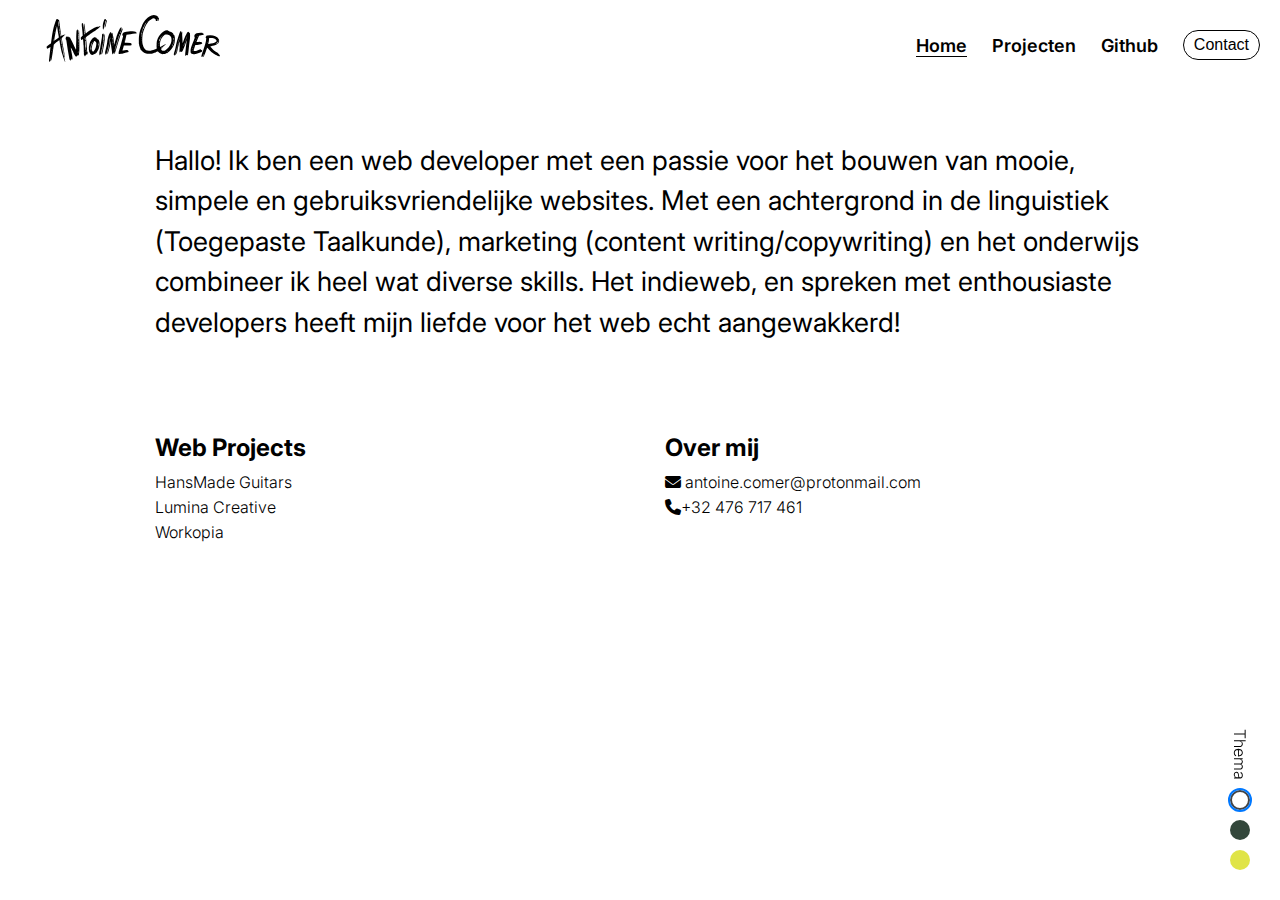
==== index.html @ f467263d "Eerste commit van mn website" ====
<!DOCTYPE html>
<html lang="en">
  <head>
    <meta charset="UTF-8" />
    <meta name="viewport" content="width=device-width, initial-scale=1.0" />
    <title>Antoine Comer</title>
    <script>
      (function () {
        const savedTheme = localStorage.getItem("theme");
        if (savedTheme) {
          document.documentElement.classList.add(savedTheme + "-theme");
        }
      })();
    </script>

    <link
      rel="icon"
      href="./images/c8056c60767b58ecf488e8683f8c7375-wizard-hat-semi-flat.png"
    />
    <link rel="stylesheet" href="./css/styles.css" />
    <link rel="preconnect" href="https://fonts.googleapis.com" />
    <link rel="preconnect" href="https://fonts.gstatic.com" crossorigin />
    <link
      href="https://fonts.googleapis.com/css2?family=Inter:ital,opsz,wght@0,14..32,100..900;1,14..32,100..900&family=Lato:ital,wght@0,100;0,300;0,400;0,700;0,900;1,100;1,300;1,400;1,700;1,900&family=Montserrat:ital,wght@0,100..900;1,100..900&family=Open+Sans:ital,wght@0,300..800;1,300..800&display=swap"
      rel="stylesheet"
    />
    <link
      rel="stylesheet"
      href="https://cdnjs.cloudflare.com/ajax/libs/font-awesome/6.7.2/css/all.min.css"
      integrity="sha512-Evv84Mr4kqVGRNSgIGL/F/aIDqQb7xQ2vcrdIwxfjThSH8CSR7PBEakCr51Ck+w+/U6swU2Im1vVX0SVk9ABhg=="
      crossorigin="anonymous"
      referrerpolicy="no-referrer"
    />
  </head>
  <body>
    <script>
      (function () {
        const savedTheme = localStorage.getItem("selectedTheme") || "light";
        document.documentElement.classList.add(`${savedTheme}-theme`);
        document.body.classList.add(`${savedTheme}-theme`);
      })();
    </script>

    <div class="wrapper">
      <header>
        <div class="logo">
          <a href="index.html">
            <img
              id="site-logo"
              src="/images/Antoine_Comer_black.svg"
              alt="Antoine Comer Logo"
              class="logo"
            />
          </a>
        </div>
        <div class="navbar-right">
          <div><a tabindex="0" class="current" href="#">Home</a></div>
          <div><a href="/projecten.html">Projecten</a></div>
          <div><a href="https://github.com/twandalf">Github</a></div>
          <button>
            <a href="mailto:antoine.comer@protonmail.com">Contact</a>
          </button>
        </div>
      </header>
      <main class="main-content">
        <div class="intro">
          <p>
            Hallo! Ik ben een web developer met een passie voor het bouwen van
            mooie, simpele en gebruiksvriendelijke websites. Met een achtergrond
            in de linguistiek (Toegepaste Taalkunde), marketing (content
            writing/copywriting) en het onderwijs combineer ik heel wat diverse
            skills. Het indieweb, en spreken met enthousiaste developers heeft
            mijn liefde voor het web echt aangewakkerd!
          </p>
        </div>
        <div class="projectsandnotes">
          <div class="wrapperProjects">
            <h2>Web Projects</h2>
            <ul class="projectlist">
              <li>
                <a href="https://twandalf.github.io/HansMadeGuitars/"
                  >HansMade Guitars</a
                >
              </li>
              <li>
                <a href="/projecten.html">Lumina Creative</a>
              </li>
              <li>
                <a href="/projecten.html">Workopia</a>
              </li>
            </ul>
          </div>
          <div class="wrapperNotities">
            <h2>Over mij</h2>
            <ul class="Notities">
              <li>
                <i class="fa-solid fa-envelope"></i
                ><a href="mailto:antoine.comer@protonmail.com"> antoine.comer@protonmail.com</a>
              </a
                >
              </li>
              <li><i class="fa-solid fa-phone"></i>+32 476 717 461</li>
            </ul>
          </div>
        </div>
        <div class="theme-selector">
          <p>Thema</p>
          <label>
            <input type="radio" name="theme" value="light" checked />
            <span class="theme-button light"></span>
          </label>
          <label>
            <input type="radio" name="theme" value="dark" />
            <span class="theme-button dark"></span>
          </label>
          <label>
            <input type="radio" name="theme" value="yellow" />
            <span class="theme-button yellow"></span>
          </label>
        </div>
      </main>
    </div>
  </body>
  <script src="./script.js" defer></script>
</html>
---- css/styles.css ----
* {
  margin: 0px;
  padding: 0px;
  box-sizing: border-box;
}

/* #Wrapper and Header */

.wrapper {
  min-height: 100vh;
  /* background-color: white; */
  font-family: "Inter", sans-serif;
  font-optical-sizing: auto;
  font-weight: 300;
  font-style: normal;
}

header {
  display: flex;
  justify-content: space-between;
  align-items: flex-start;
  padding: 0;
}

header a {
  text-decoration: none;
  color: black;
}

header .logo {
  max-width: 40%;
  margin-left: 300;
  padding: 0;
  /* border: 3px solid black; */
}

.logo img {
  margin-left: 2rem;
}

/* Navbar right */

header .navbar-right {
  display: flex;
  align-items: center;
  font-weight: 600;
  font-size: large;
  gap: 25px;
  margin: 20px;
  margin-top: 30px;
}

header .navbar-right button {
  /* background-color: white; */
  border: solid 1.5px black;
  border-radius: 20px;
  color: black;
  padding: 5px 10px;
  text-align: center;
  text-decoration: none;
  display: inline-block;
  font-size: 16px;
  cursor: pointer;
}

.navbar-right .current {
  border: solid 1.5px black;
  border-top: none;
  border-left: none;
  border-right: none;
}

.navbar-right a:hover {
  border: solid 1.5px black;
  border-top: none;
  border-left: none;
  border-right: none;
}

/* MAIN CONTENT */

.main-content {
  max-width: 1100px;
  margin: 60px auto 90px 115px;
  gap: 50px;
  justify-content: start;
  align-items: start;
  padding: 0 40px;
}

.intro {
  display: block;
}

.intro p {
  font-size: 27px;
  font-weight: 400;
  line-height: 40.5px;
  margin-bottom: 90px;
}

.projectsandnotes {
  display: flex;
}

.wrapperProjects {
  display: flex-column;
  flex: 1;
}

.wrapperProjects h2 {
  padding-bottom: 10px;
}

.wrapperNotities h2 {
  padding-bottom: 10px;
}

.wrapperProjects li {
  list-style: none;
}

.wrapperNotities {
  display: flex-column;
  flex: 1;
}

.wrapperNotities li {
  list-style: none;
}

/* Default theme (light theme fallback) */
:root {
  background-color: #ffffff;
  color: #000000;
}

/* Apply to both html and body //////////////////////////////////////// */
html.light-theme,
body.light-theme {
  background-color: #ffffff;
  color: #000000;
}

html.dark-theme,
body.dark-theme {
  background-color: #33473b;
  color: #ffffff;
}

html.yellow-theme,
body.yellow-theme {
  background-color: #e0e446;
  color: #000000;
}

/* Smooth Theme Transition */
body {
  transition: background-color 0.3s ease-in-out, color 0.3s ease-in-out;
}

/* Add transitions to specific elements if needed */
header a,
header .navbar-right button,
.navbar-right .current {
  transition: color 0.3s ease-in-out, border-color 0.3s ease-in-out;
}

/* Stylink links and resetting */
/* Global link styles */
a {
  text-decoration: none;
  color: inherit; /* Inherits text color from parent */
}

a:visited {
  text-decoration: none;
  color: inherit;
}

a:hover {
  text-decoration: none;
  color: inherit;
}

a:active {
  text-decoration: none;
  color: inherit;
}

/* Theme Selector Styles */

.theme-selector {
  position: fixed;
  bottom: 20px;
  right: 20px;
  display: flex;
  flex-direction: column;
  gap: 10px;
  background: inherit;
  padding: 10px;
  z-index: 1000;
}

.theme-selector p {
  writing-mode: vertical-rl;
  text-orientation: mixed;
}

.theme-selector label {
  display: flex;
  flex-direction: column;
  flex-wrap: wrap;
  align-items: center;
  cursor: pointer;
}

.theme-selector input[type="radio"] {
  display: none; /* Hide default radio buttons */
}

.theme-button {
  width: 20px;
  height: 20px;
  border-radius: 50%;
  display: inline-block;
}

.theme-button.light {
  background: #ffffff;
  border: 2px solid #444;
}

.theme-button.dark {
  background: #33473b;
}

.theme-button.yellow {
  background: #e0e446;
}

.theme-button.selected {
  outline: 2px solid #0078ff; /* Blue outline for selected button */
  outline-offset: 0px;
}

/* Optional adjustments if needed */
header .logo img {
  transition: opacity 0.3s ease-in-out;
}

/* Theme-Specific Styles */
body.light-theme {
  background-color: #ffffff;
  color: #000000;
}

body.dark-theme {
  background-color: #33473b;
  color: #ffffff;
}

body.yellow-theme {
  background-color: #e0e446;
  color: #000000;
}

/* Light Theme /////////////////////////////////////////////////////////////////*/
body.light-theme {
  background-color: #ffffff;
  color: #000000;
}

body.light-theme header a {
  color: #000000;
}

body.light-theme .navbar-right button {
  background-color: white;
  color: black;
  border: solid 1.5px black;
}

body.light-theme .navbar-right .current {
  border: solid 1.5px black;
  border-top: none;
  border-left: none;
  border-right: none;
}

body.light-theme .navbar-right a:hover {
  border: solid 1.5px black;
  border-top: none;
  border-left: none;
  border-right: none;
  color: black;
}

/* Dark Theme ///////////////////////////////////////////////////////////////*/
body.dark-theme {
  background-color: #33473b;
  color: #ffffff;
}

body.dark-theme header a {
  color: #ffffff;
}

body.dark-theme .navbar-right button {
  background-color: #33473b;
  color: white;
  border: solid 1.5px white;
}

body.dark-theme .navbar-right .current {
  border: solid 1.5px white;
  border-top: none;
  border-left: none;
  border-right: none;
}

body.dark-theme .navbar-right a:hover {
  border: solid 1.5px white;
  border-top: none;
  border-left: none;
  border-right: none;
  color: white;
}

/* Yellow Theme //////////////////////////////////////////////////////////////////*/
body.yellow-theme {
  background-color: #e0e446;
  color: #000000;
}

body.yellow-theme header a {
  color: #000000;
}

body.yellow-theme .navbar-right button {
  background-color: #d8e6ff;
  color: black;
  border: solid 1.5px black;
}

body.yellow-theme .navbar-right .current {
  border: solid 1.5px black;
  border-top: none;
  border-left: none;
  border-right: none;
}

body.yellow-theme .navbar-right a:hover {
  border: solid 1.5px black;
  border-top: none;
  border-left: none;
  border-right: none;
  color: black;
}

/* Projectenpagina alsook projecten op index //////////////////////////////////////////////////////////////// */
.smolquote {
  font-size: 1rem;
}

.projectlist li,
.Notities li {
  margin-bottom: 5px !important;
}

.intro-projecten {
  font-size: 2rem;
  font-weight: 400;
  line-height: 40.5px;
  margin: 16px 0px 90px 0px;
}

.projectenlijst {
  text-decoration: none !important;
  font-style: inherit;
}

.time {
  margin-bottom: 0.5em;
  line-height: 1.25;
}

.link-projectje .projectTitle,
.wrapperProjects a,
.Notities li {
  text-decoration: none;
  margin-bottom: 0.3em;
}

.link-projectje:hover .projectTitle,
.wrapperProjects a:hover,
.Notities a:hover {
  text-decoration: underline;
  text-decoration-color: inherit;
  text-decoration-thickness: 2px;
}

.projectDescription {
  padding-bottom: 15px;
}

/* Media queries */
@media (max-width: 768px) {
  header {
    flex-direction: column;
    gap: 1.5rem;
    align-items: center;
  }
  header .logo {
    max-width: 100%;
    display: block;
    padding: 0 8px 0 0;
  }

  .main-content {
    font-size: 18px;
    line-height: 30.5px;
    margin: 15px 0px 15px 0px;
    padding: 15px;
    text-align: center;

    align-items: center;
  }

  .theme-selector {
    display: none;
  }
}
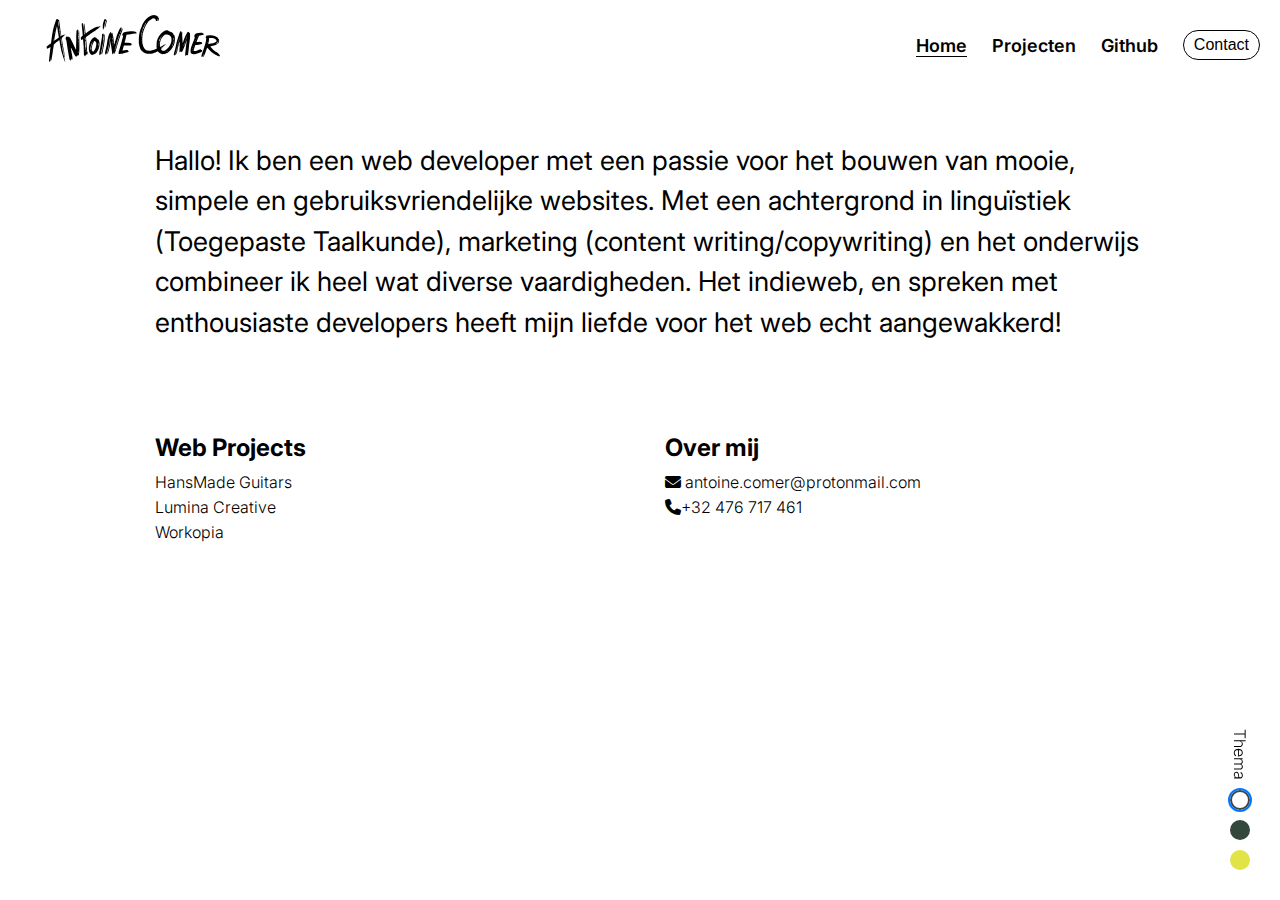
==== commit 077c3b2e: "Grammaticale slordigheden weg" ====
--- a/index.html
+++ b/index.html
@@ -47,7 +47,7 @@
           <a href="index.html">
             <img
               id="site-logo"
-              src="/images/Antoine_Comer_black.svg"
+              src="./images/Antoine_Comer_black.svg"
               alt="Antoine Comer Logo"
               class="logo"
             />
@@ -55,7 +55,7 @@
         </div>
         <div class="navbar-right">
           <div><a tabindex="0" class="current" href="#">Home</a></div>
-          <div><a href="/projecten.html">Projecten</a></div>
+          <div><a href="./projecten.html">Projecten</a></div>
           <div><a href="https://github.com/twandalf">Github</a></div>
           <button>
             <a href="mailto:antoine.comer@protonmail.com">Contact</a>
@@ -67,9 +67,9 @@
           <p>
             Hallo! Ik ben een web developer met een passie voor het bouwen van
             mooie, simpele en gebruiksvriendelijke websites. Met een achtergrond
-            in de linguistiek (Toegepaste Taalkunde), marketing (content
+            in linguïstiek (Toegepaste Taalkunde), marketing (content
             writing/copywriting) en het onderwijs combineer ik heel wat diverse
-            skills. Het indieweb, en spreken met enthousiaste developers heeft
+            vaardigheden. Het indieweb, en spreken met enthousiaste developers heeft
             mijn liefde voor het web echt aangewakkerd!
           </p>
         </div>
@@ -83,10 +83,10 @@
                 >
               </li>
               <li>
-                <a href="/projecten.html">Lumina Creative</a>
+                <a href="./projecten.html">Lumina Creative</a>
               </li>
               <li>
-                <a href="/projecten.html">Workopia</a>
+                <a href="./projecten.html">Workopia</a>
               </li>
             </ul>
           </div>
--- a/css/styles.css
+++ b/css/styles.css
@@ -411,10 +411,18 @@
     gap: 1.5rem;
     align-items: center;
   }
+
   header .logo {
     max-width: 100%;
-    display: block;
-    padding: 0 8px 0 0;
+    display: flex; /* Ensure it's a flex container */
+    justify-content: center; /* Center the logo horizontally */
+    margin: 0 auto; /* Center it within the parent container */
+    padding: 0; /* Reset padding */
+  }
+
+  header .navbar-right {
+    margin-top: 0;
+    margin-bottom: 0;
   }
 
   .main-content {
@@ -427,7 +435,33 @@
     align-items: center;
   }
 
+  .intro p {
+    font-size: 18px;
+    line-height: 28px;
+    margin-bottom: 50px;
+  }
+
+  .projectsandnotes {
+    flex-direction: column;
+    gap: 20px;
+  }
+
   .theme-selector {
-    display: none;
-  }
-}
+    position: fixed;
+    bottom: 10px;
+    left: 50%;
+    transform: translateX(-50%);
+    display: flex;
+    flex-direction: row;
+    gap: 10px;
+    border-radius: 10px;
+    /* box-shadow: 0 2px 6px rgba(0, 0, 0, 0.2); */
+    z-index: 1000;
+    width: auto;
+    justify-content: center;
+  }
+
+  .theme-selector p {
+    display: none; /* Hide the "Thema" text on smaller screens */
+  }
+}
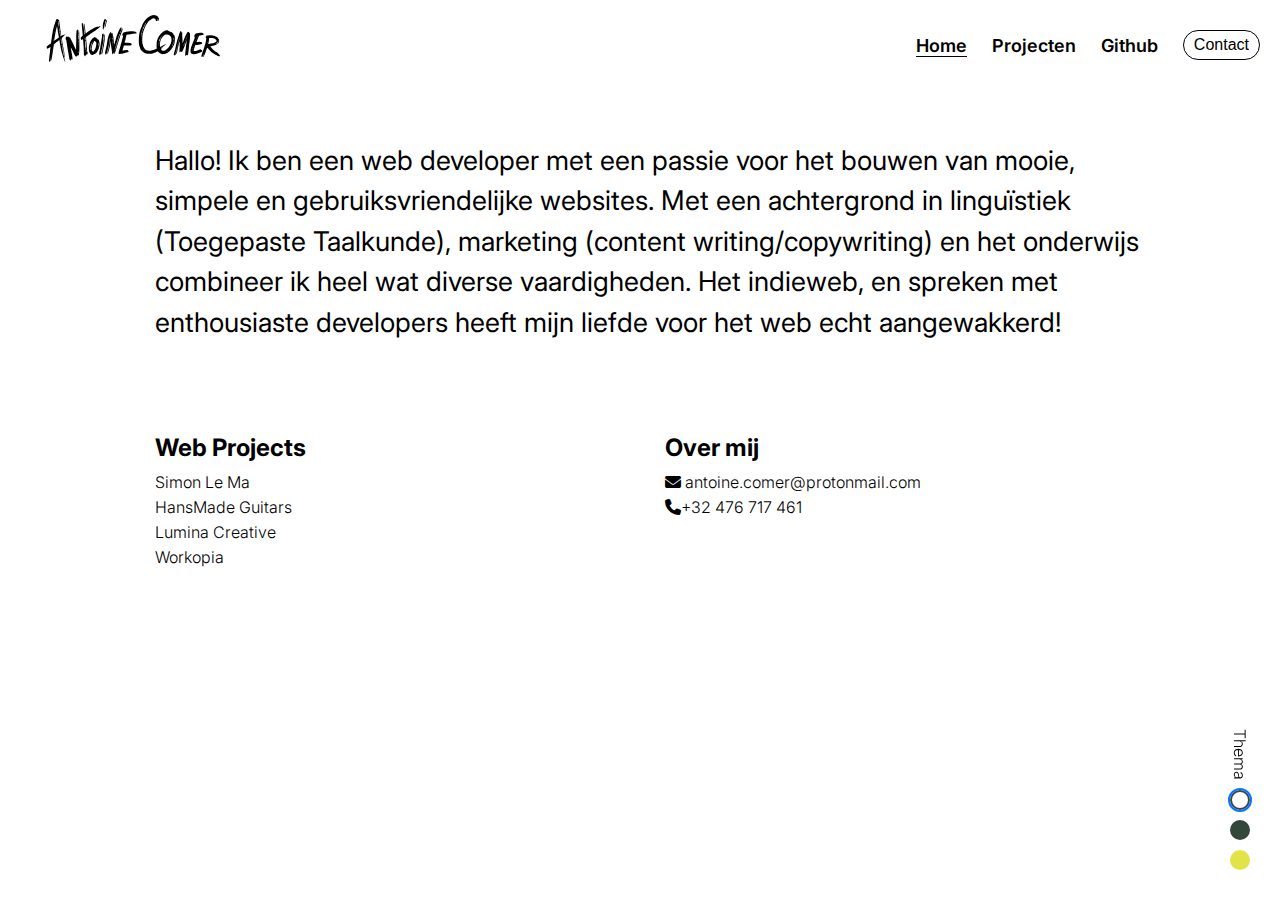
==== commit 61ec04b9: "Nieuw project toegevoegd" ====
--- a/index.html
+++ b/index.html
@@ -40,6 +40,11 @@
         document.body.classList.add(`${savedTheme}-theme`);
       })();
     </script>
+<div id="contact-bar">
+  <span class="close-btn">&times;</span>
+  <h2><strong>Get in touch</strong></h2>
+  <p>Neem contact met me op via <a href="mailto:antoine.comer@protonmail.com">antoine.comer@protonmail.com</a></p>
+</div>
 
     <div class="wrapper">
       <header>
@@ -77,6 +82,11 @@
           <div class="wrapperProjects">
             <h2>Web Projects</h2>
             <ul class="projectlist">
+              <li>
+                <a href="https://twandalf.github.io/Simon-Le-Ma/"
+                  >Simon Le Ma</a
+                >
+              </li>
               <li>
                 <a href="https://twandalf.github.io/HansMadeGuitars/"
                   >HansMade Guitars</a
--- a/css/styles.css
+++ b/css/styles.css
@@ -13,6 +13,7 @@
   font-optical-sizing: auto;
   font-weight: 300;
   font-style: normal;
+  transition: margin-top 0.3s ease-in-out;
 }
 
 header {
@@ -402,6 +403,45 @@
 
 .projectDescription {
   padding-bottom: 15px;
+}
+
+/* De contactknop */
+#contact-bar {
+  position: absolute;
+  top: -100px;
+  left: 0;
+  width: 100%;
+  background-color: inherit; /* Automatically match the body's background */
+  color: inherit;
+  text-align: center;
+  padding: 15px 0;
+  font-family: "Inter", sans-serif;
+  transition: top 0.4s ease-in-out;
+}
+
+#contact-bar.show {
+  top: 0;
+}
+
+.close-btn {
+  position: absolute;
+  top: 10px;
+  right: 15px;
+  width: 24px;
+  height: 24px;
+  background-color: #141414;
+  color: white;
+  border-radius: 50%;
+  text-align: center;
+  line-height: 24px;
+  font-size: 18px;
+  font-weight: bold;
+  cursor: pointer;
+  transition: background 0.3s ease;
+}
+
+.close-btn:hover {
+  background-color: #ddd;
 }
 
 /* Media queries */
